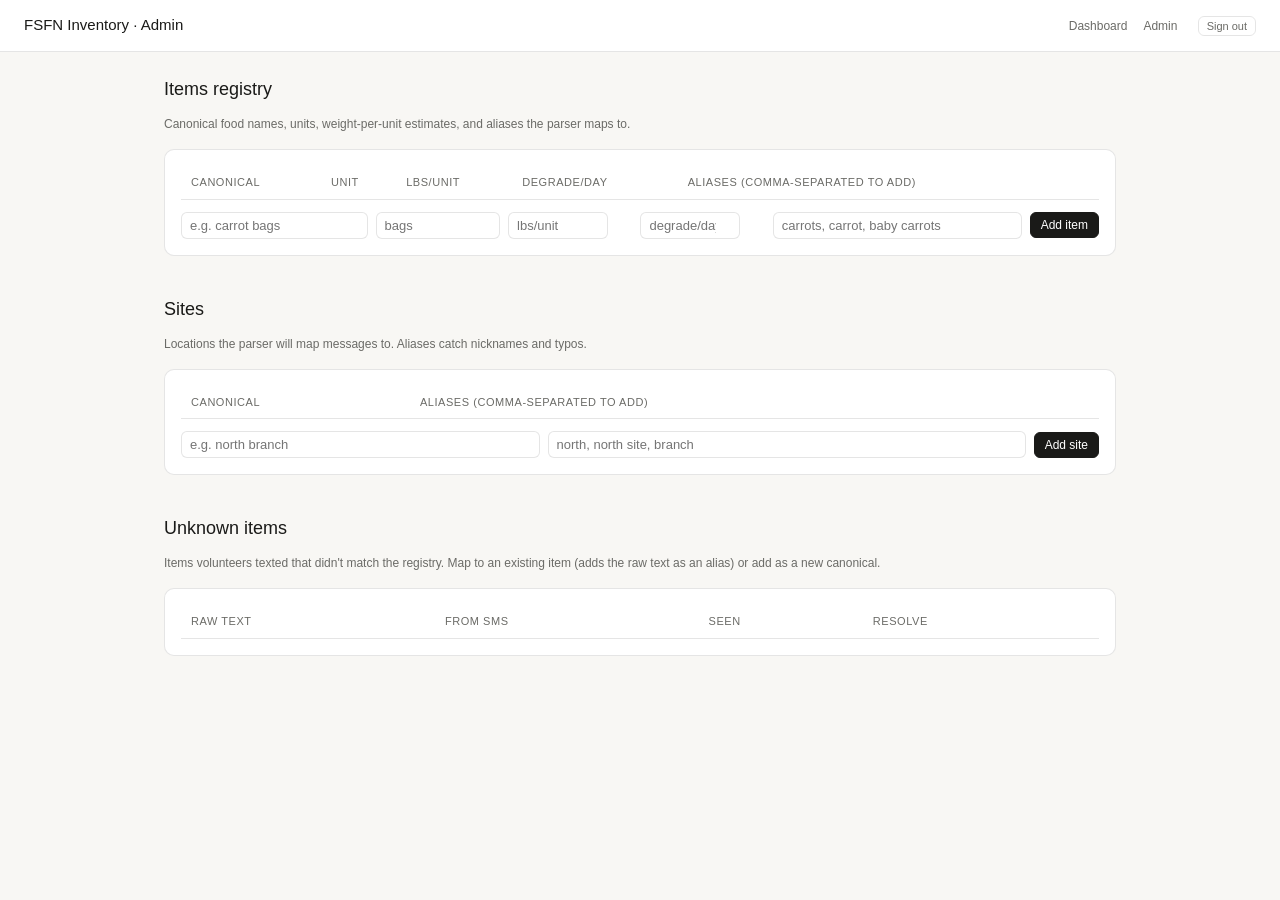
==== templates/admin.html @ df4a9680 "preliminary app" ====
<!DOCTYPE html>
<html lang="en">
<head>
  <meta charset="UTF-8" />
  <meta name="viewport" content="width=device-width, initial-scale=1.0" />
  <title>Admin · FSFN Inventory</title>
  <style>
    *, *::before, *::after { box-sizing: border-box; margin: 0; padding: 0; }
    :root {
      --bg:#f8f7f4; --surface:#fff; --border:rgba(0,0,0,0.1);
      --text:#1a1a18; --muted:#6b6b67; --hint:#9a9a96;
      --green:#1D9E75; --amber:#BA7517; --red:#E24B4A; --blue:#185FA5;
      --green-bg:#EAF3DE; --amber-bg:#FAEEDA; --red-bg:#FCEBEB; --blue-bg:#E6F1FB;
      --radius:10px;
    }
    body { font-family: -apple-system, BlinkMacSystemFont, 'Segoe UI', sans-serif;
           background: var(--bg); color: var(--text); font-size: 15px; line-height: 1.5; }

    header { background: var(--surface); border-bottom: 0.5px solid var(--border);
             padding: 0 1.5rem; height: 52px; display: flex; align-items: center;
             justify-content: space-between; position: sticky; top: 0; z-index: 10; }
    header h1 { font-size: 15px; font-weight: 500; }
    header nav a { font-size: 12px; color: var(--muted); margin-left: 1rem; text-decoration: none; }
    header nav a:hover { color: var(--text); }

    main { max-width: 1000px; margin: 0 auto; padding: 1.5rem; }

    h2 { font-size: 18px; font-weight: 500; margin-bottom: 0.75rem; }
    .section-sub { color: var(--muted); font-size: 12px; margin-bottom: 1rem; }
    section + section { margin-top: 2.5rem; }

    .card { background: var(--surface); border: 0.5px solid var(--border); border-radius: var(--radius); padding: 1rem; }

    table { width: 100%; border-collapse: separate; border-spacing: 0; }
    th, td { padding: 8px 10px; text-align: left; font-size: 13px;
             border-bottom: 0.5px solid var(--border); vertical-align: middle; }
    th { font-weight: 500; color: var(--muted); font-size: 11px; text-transform: uppercase; letter-spacing: 0.05em; }
    tr:last-child td { border-bottom: none; }

    input, select { font-family: inherit; font-size: 13px; padding: 5px 8px;
                    border: 0.5px solid var(--border); border-radius: 6px; background: var(--surface); color: var(--text); width: 100%; }
    input[type="number"] { max-width: 100px; }
    .alias-pill { display: inline-block; background: var(--bg); padding: 2px 7px; border-radius: 5px;
                  font-size: 11px; margin-right: 4px; margin-bottom: 3px; }

    button { font-family: inherit; font-size: 12px; padding: 5px 10px; border-radius: 6px; cursor: pointer;
             border: 0.5px solid var(--border); background: var(--surface); color: var(--text); }
    button.primary { background: var(--text); color: white; border-color: var(--text); }
    button.danger { color: var(--red); border-color: var(--red); }
    button:hover { background: var(--bg); }
    button.primary:hover { background: #000; }
    button.danger:hover { background: var(--red-bg); }

    .add-row { display: grid; grid-template-columns: 1.5fr 1fr 1fr 1fr 2fr auto; gap: 8px; margin-top: 12px; align-items: center; }
    .add-row.sites { grid-template-columns: 1.5fr 2fr auto; }

    .empty { color: var(--hint); font-size: 13px; padding: 1rem 0; }
    .toast { position: fixed; bottom: 20px; right: 20px; background: var(--text); color: white;
             padding: 10px 16px; border-radius: 8px; font-size: 13px; opacity: 0; transition: opacity 0.2s; z-index: 100; }
    .toast.show { opacity: 0.95; }
  </style>
</head>
<body>
  <header>
    <h1>FSFN Inventory · Admin</h1>
    <nav>
      <a href="/">Dashboard</a><a href="/admin">Admin</a>
      <form method="POST" action="/logout" style="display:inline; margin-left:1rem;">
        <button type="submit" style="font-size:11px; padding:3px 8px; background:transparent; color:var(--muted); border:0.5px solid var(--border);">Sign out</button>
      </form>
    </nav>
  </header>

  <main>
    <section>
      <h2>Items registry</h2>
      <div class="section-sub">Canonical food names, units, weight-per-unit estimates, and aliases the parser maps to.</div>
      <div class="card">
        <table>
          <thead>
            <tr><th>Canonical</th><th>Unit</th><th>lbs/unit</th><th title="Quality points lost per day in storage">degrade/day</th><th>Aliases (comma-separated to add)</th><th></th></tr>
          </thead>
          <tbody id="reg-body"></tbody>
        </table>
        <div class="add-row">
          <input id="new-item-canonical" placeholder="e.g. carrot bags" />
          <input id="new-item-unit"      placeholder="bags" />
          <input id="new-item-weight"    type="number" step="0.1"  placeholder="lbs/unit" />
          <input id="new-item-degrade"   type="number" step="0.05" placeholder="degrade/day" />
          <input id="new-item-aliases"   placeholder="carrots, carrot, baby carrots" />
          <button class="primary" id="add-item-btn">Add item</button>
        </div>
      </div>
    </section>

    <section>
      <h2>Sites</h2>
      <div class="section-sub">Locations the parser will map messages to. Aliases catch nicknames and typos.</div>
      <div class="card">
        <table>
          <thead><tr><th>Canonical</th><th>Aliases (comma-separated to add)</th><th></th></tr></thead>
          <tbody id="sites-body"></tbody>
        </table>
        <div class="add-row sites">
          <input id="new-site-canonical" placeholder="e.g. north branch" />
          <input id="new-site-aliases"   placeholder="north, north site, branch" />
          <button class="primary" id="add-site-btn">Add site</button>
        </div>
      </div>
    </section>

    <section>
      <h2>Unknown items</h2>
      <div class="section-sub">Items volunteers texted that didn't match the registry. Map to an existing item (adds the raw text as an alias) or add as a new canonical.</div>
      <div class="card">
        <table>
          <thead><tr><th>Raw text</th><th>From SMS</th><th>Seen</th><th>Resolve</th></tr></thead>
          <tbody id="unk-body"></tbody>
        </table>
      </div>
    </section>
  </main>

  <div class="toast" id="toast"></div>

  <script>
    function toast(msg) {
      const t = document.getElementById('toast');
      t.textContent = msg;
      t.classList.add('show');
      setTimeout(() => t.classList.remove('show'), 1800);
    }

    // Wrap fetch: redirect to /login on 401 so an expired session is handled cleanly
    const _fetch = window.fetch;
    window.fetch = async (...args) => {
      const r = await _fetch(...args);
      if (r.status === 401) {
        location.href = '/login?next=' + encodeURIComponent(location.pathname);
        throw new Error('redirecting to login');
      }
      return r;
    };
    function fmtTime(iso) { return new Date(iso + (iso.endsWith('Z') ? '' : 'Z')).toLocaleString(); }
    const splitCsv = s => s.split(',').map(x => x.trim()).filter(Boolean);

    let registryCache = [];

    async function loadRegistry() {
      const reg = await fetch('/api/registry').then(r => r.json());
      registryCache = reg;
      const tbody = document.getElementById('reg-body');
      if (!reg.length) { tbody.innerHTML = '<tr><td colspan="5" class="empty">No items.</td></tr>'; return; }
      tbody.innerHTML = reg.map(r => `
        <tr data-canonical="${r.canonical}">
          <td><strong>${r.canonical}</strong><div>${r.aliases.map(a => `<span class="alias-pill">${a}</span>`).join('')}</div></td>
          <td><input class="edit-unit" value="${r.unit}" /></td>
          <td><input class="edit-weight" type="number" step="0.1" value="${r.weight_per_unit ?? ''}" /></td>
          <td><input class="edit-degrade" type="number" step="0.05" value="${r.degrade_per_day ?? 0}" /></td>
          <td><input class="edit-aliases" placeholder="add: typo1, typo2" /></td>
          <td>
            <button class="primary save-btn">Save</button>
            <button class="danger del-btn">Delete</button>
          </td>
        </tr>`).join('');

      tbody.querySelectorAll('tr').forEach(tr => {
        tr.querySelector('.save-btn').addEventListener('click', async () => {
          const canonical = tr.dataset.canonical;
          const degRaw = tr.querySelector('.edit-degrade').value;
          const payload = {
            unit: tr.querySelector('.edit-unit').value.trim() || null,
            weight_per_unit: parseFloat(tr.querySelector('.edit-weight').value) || null,
            degrade_per_day: degRaw === '' ? null : parseFloat(degRaw),
            aliases: splitCsv(tr.querySelector('.edit-aliases').value),
          };
          const r = await fetch('/api/registry/' + encodeURIComponent(canonical), {
            method: 'PATCH', headers: { 'Content-Type': 'application/json' }, body: JSON.stringify(payload),
          });
          if (r.ok) { toast('Saved ' + canonical); loadRegistry(); }
          else toast('Error saving');
        });
        tr.querySelector('.del-btn').addEventListener('click', async () => {
          if (!confirm(`Delete "${tr.dataset.canonical}"? Existing batches/inventory rows are preserved.`)) return;
          const r = await fetch('/api/registry/' + encodeURIComponent(tr.dataset.canonical), { method: 'DELETE' });
          if (r.ok) { toast('Deleted'); loadRegistry(); }
        });
      });
    }

    async function addItem() {
      const degRaw = document.getElementById('new-item-degrade').value;
      const payload = {
        canonical: document.getElementById('new-item-canonical').value.trim(),
        unit: document.getElementById('new-item-unit').value.trim() || 'units',
        weight_per_unit: parseFloat(document.getElementById('new-item-weight').value) || null,
        degrade_per_day: degRaw === '' ? 0 : parseFloat(degRaw),
        aliases: splitCsv(document.getElementById('new-item-aliases').value),
      };
      if (!payload.canonical) { toast('Canonical name required'); return; }
      const r = await fetch('/api/registry', {
        method: 'POST', headers: { 'Content-Type': 'application/json' }, body: JSON.stringify(payload),
      });
      if (r.ok) {
        ['new-item-canonical','new-item-unit','new-item-weight','new-item-degrade','new-item-aliases']
          .forEach(i => document.getElementById(i).value = '');
        toast('Added ' + payload.canonical);
        loadRegistry();
        loadUnknowns();
      } else toast('Error adding item');
    }

    async function loadSites() {
      const sites = await fetch('/api/sites').then(r => r.json());
      const tbody = document.getElementById('sites-body');
      if (!sites.length) { tbody.innerHTML = '<tr><td colspan="3" class="empty">No sites.</td></tr>'; return; }
      tbody.innerHTML = sites.map(s => `
        <tr data-canonical="${s.canonical}">
          <td><strong>${s.canonical}</strong><div>${s.aliases.map(a => `<span class="alias-pill">${a}</span>`).join('')}</div></td>
          <td><input class="site-aliases" placeholder="add: nickname, abbrev" /></td>
          <td>
            <button class="primary save-site-btn">Save</button>
            <button class="danger del-site-btn">Delete</button>
          </td>
        </tr>`).join('');
      tbody.querySelectorAll('tr').forEach(tr => {
        tr.querySelector('.save-site-btn').addEventListener('click', async () => {
          const payload = { aliases: splitCsv(tr.querySelector('.site-aliases').value) };
          const r = await fetch('/api/sites/' + encodeURIComponent(tr.dataset.canonical), {
            method: 'PATCH', headers: { 'Content-Type': 'application/json' }, body: JSON.stringify(payload),
          });
          if (r.ok) { toast('Saved'); loadSites(); } else toast('Error');
        });
        tr.querySelector('.del-site-btn').addEventListener('click', async () => {
          if (!confirm(`Delete site "${tr.dataset.canonical}"?`)) return;
          const r = await fetch('/api/sites/' + encodeURIComponent(tr.dataset.canonical), { method: 'DELETE' });
          if (r.ok) { toast('Deleted'); loadSites(); }
        });
      });
    }

    async function addSite() {
      const payload = {
        canonical: document.getElementById('new-site-canonical').value.trim(),
        aliases: splitCsv(document.getElementById('new-site-aliases').value),
      };
      if (!payload.canonical) { toast('Canonical name required'); return; }
      const r = await fetch('/api/sites', {
        method: 'POST', headers: { 'Content-Type': 'application/json' }, body: JSON.stringify(payload),
      });
      if (r.ok) {
        ['new-site-canonical','new-site-aliases'].forEach(i => document.getElementById(i).value = '');
        toast('Added ' + payload.canonical);
        loadSites();
      } else toast('Error adding site');
    }

    async function loadUnknowns() {
      const items = await fetch('/api/unknowns').then(r => r.json());
      const tbody = document.getElementById('unk-body');
      if (!items.length) { tbody.innerHTML = '<tr><td colspan="4" class="empty">All clear — no unknowns to resolve.</td></tr>'; return; }
      const opts = registryCache.map(r => `<option value="${r.canonical}">${r.canonical}</option>`).join('');
      tbody.innerHTML = items.map(u => `
        <tr data-id="${u.id}" data-raw="${u.raw_name}">
          <td><strong>${u.raw_name}</strong></td>
          <td style="color:var(--muted); font-size:12px;">"${u.raw_body || ''}"</td>
          <td style="font-size:12px; color:var(--hint);">${fmtTime(u.seen_at)}</td>
          <td>
            <div style="display:flex; gap:6px; align-items:center; flex-wrap:wrap;">
              <select class="map-target" style="min-width:140px;">${opts}</select>
              <button class="map-btn">Map to existing</button>
              <span style="color:var(--hint); font-size:11px;">or</span>
              <input class="new-canonical" placeholder="new canonical name" style="min-width:140px;" />
              <button class="primary add-new-btn">Add new</button>
            </div>
          </td>
        </tr>`).join('');
      tbody.querySelectorAll('tr').forEach(tr => {
        tr.querySelector('.map-btn').addEventListener('click', async () => {
          const target = tr.querySelector('.map-target').value;
          const r = await fetch(`/api/unknowns/${tr.dataset.id}/resolve`, {
            method: 'POST', headers: { 'Content-Type': 'application/json' },
            body: JSON.stringify({ action: 'map', canonical: target }),
          });
          if (r.ok) { toast(`Mapped ${tr.dataset.raw} → ${target}`); refreshAll(); }
        });
        tr.querySelector('.add-new-btn').addEventListener('click', async () => {
          const name = tr.querySelector('.new-canonical').value.trim();
          if (!name) { toast('Canonical name required'); return; }
          const r = await fetch(`/api/unknowns/${tr.dataset.id}/resolve`, {
            method: 'POST', headers: { 'Content-Type': 'application/json' },
            body: JSON.stringify({ action: 'add', canonical: name, unit: 'units' }),
          });
          if (r.ok) { toast(`Added ${name}`); refreshAll(); }
        });
      });
    }

    async function refreshAll() { await loadRegistry(); await loadSites(); await loadUnknowns(); }

    document.getElementById('add-item-btn').addEventListener('click', addItem);
    document.getElementById('add-site-btn').addEventListener('click', addSite);
    refreshAll();
  </script>
</body>
</html>
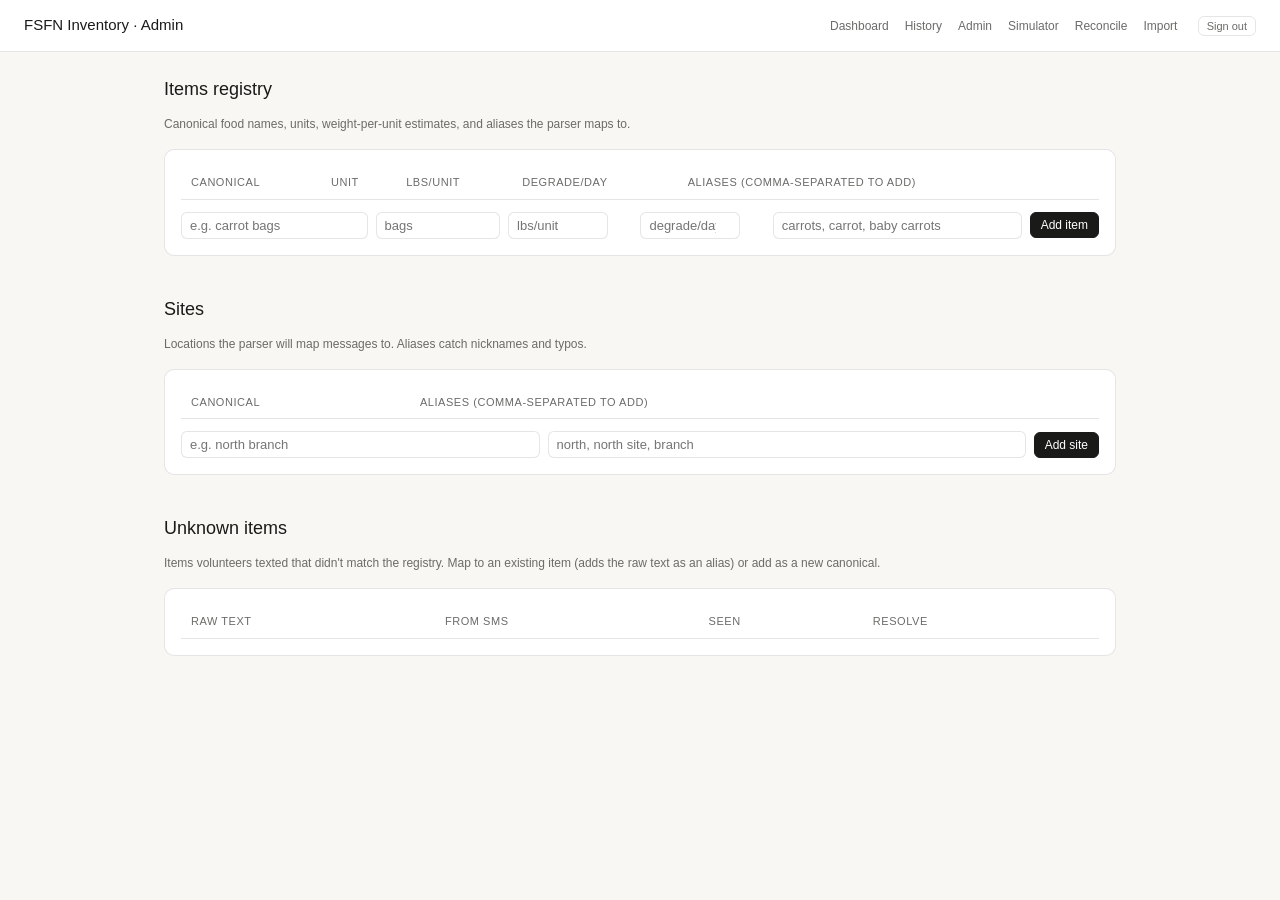
==== commit f1283a64: "Build out FSFN Inventory into a full operations app Expands the prototype into a multi-page Ops dash" ====
--- a/templates/admin.html
+++ b/templates/admin.html
@@ -64,7 +64,7 @@
   <header>
     <h1>FSFN Inventory · Admin</h1>
     <nav>
-      <a href="/">Dashboard</a><a href="/admin">Admin</a>
+      <a href="/">Dashboard</a><a href="/history">History</a><a href="/admin">Admin</a><a href="/simulator">Simulator</a><a href="/reconcile">Reconcile</a><a href="/import">Import</a>
       <form method="POST" action="/logout" style="display:inline; margin-left:1rem;">
         <button type="submit" style="font-size:11px; padding:3px 8px; background:transparent; color:var(--muted); border:0.5px solid var(--border);">Sign out</button>
       </form>
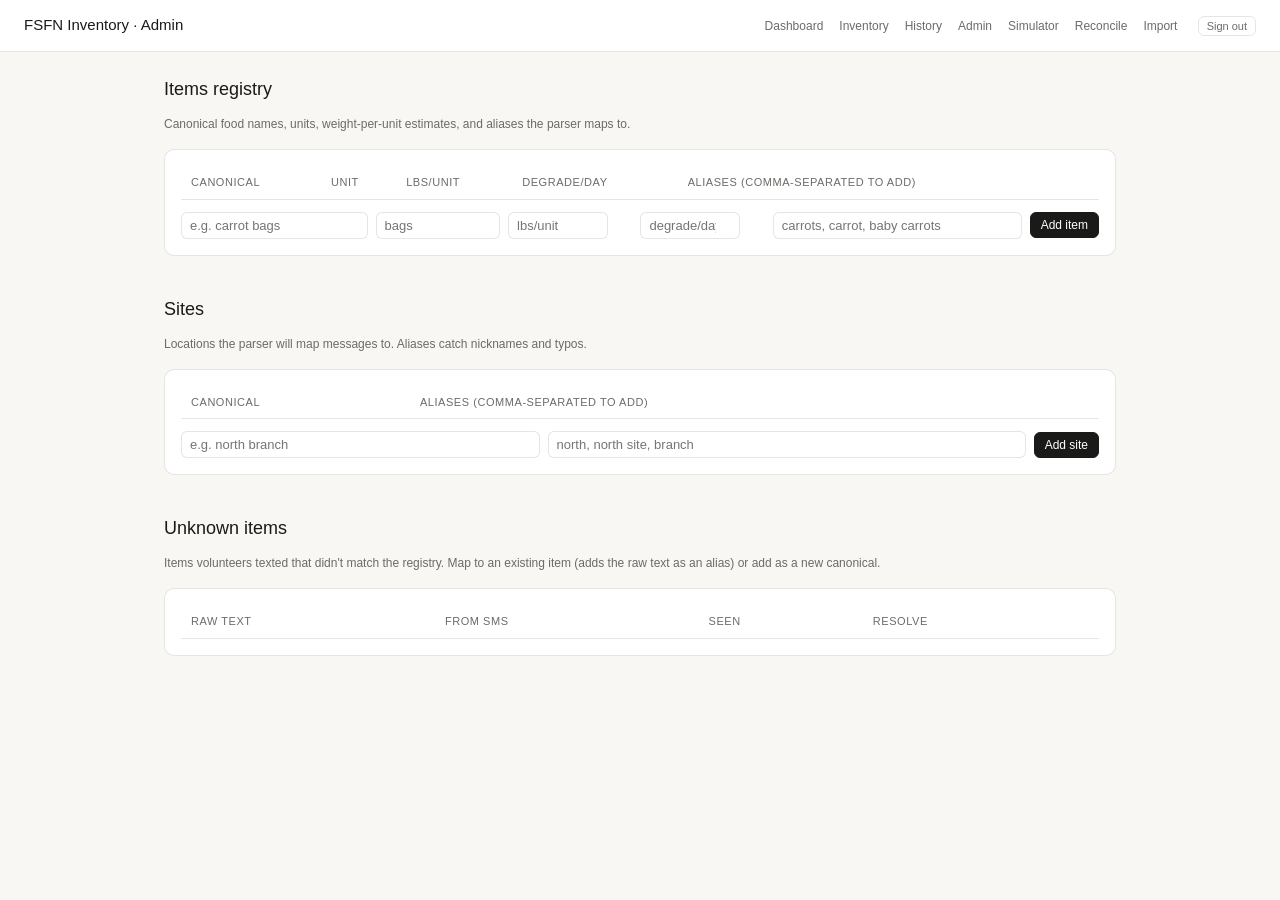
==== commit 47e66f02: "Restructure dashboard with view tabs + new /inventory page - Dashboard splits into two top-level tab" ====
--- a/templates/admin.html
+++ b/templates/admin.html
@@ -64,7 +64,7 @@
   <header>
     <h1>FSFN Inventory · Admin</h1>
     <nav>
-      <a href="/">Dashboard</a><a href="/history">History</a><a href="/admin">Admin</a><a href="/simulator">Simulator</a><a href="/reconcile">Reconcile</a><a href="/import">Import</a>
+      <a href="/">Dashboard</a><a href="/inventory">Inventory</a><a href="/history">History</a><a href="/admin">Admin</a><a href="/simulator">Simulator</a><a href="/reconcile">Reconcile</a><a href="/import">Import</a>
       <form method="POST" action="/logout" style="display:inline; margin-left:1rem;">
         <button type="submit" style="font-size:11px; padding:3px 8px; background:transparent; color:var(--muted); border:0.5px solid var(--border);">Sign out</button>
       </form>
